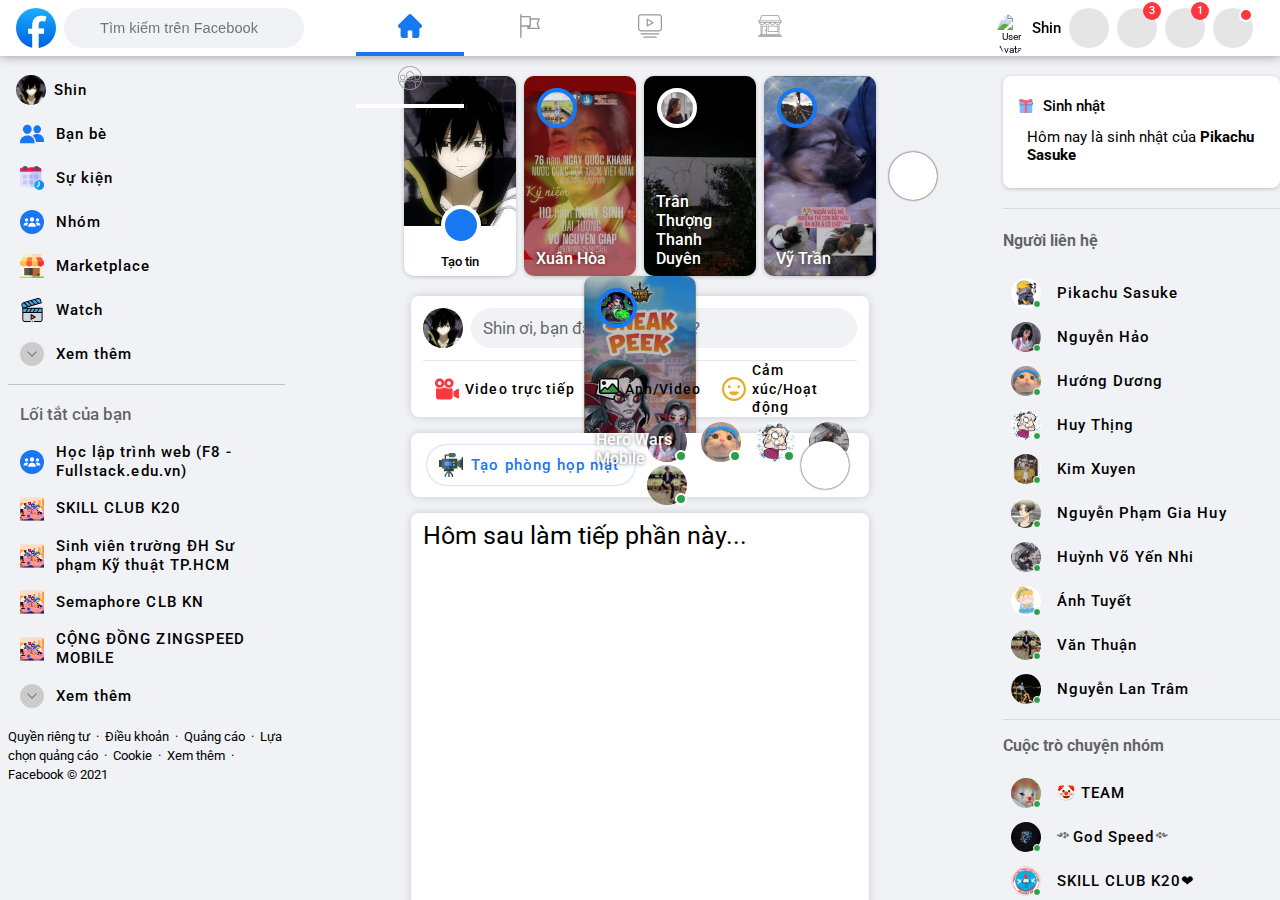
==== Clone-Facebook/index.html @ ec1d7834 "Upload Facebook Clone" ====
<!DOCTYPE html>
<html lang="en">

<head>
    <meta charset="UTF-8">
    <meta http-equiv="X-UA-Compatible" content="IE=edge">
    <meta name="viewport" content="width=device-width, initial-scale=1.0">
    <title>Facebook</title>
    <link rel="shortcut icon" type="image/jpg" href="./assets/img/avatar/fb.jpg">
    <link rel="stylesheet" href="./assets/css/base.css">
    <link rel="stylesheet" href="./assets/css/main.css">
    <link rel="stylesheet" href="./assets/css/content.css">
    <link rel="preconnect" href="https://fonts.googleapis.com">
    <link rel="preconnect" href="https://fonts.gstatic.com" crossorigin>
    <link href="https://fonts.googleapis.com/css2?family=Roboto:wght@100;300;400;500&display=swap" rel="stylesheet">
    <link href="https://fonts.googleapis.com/css2?family=Source+Sans+Pro:wght@600&display=swap" rel="stylesheet">
    <link rel="stylesheet" href="https://cdnjs.cloudflare.com/ajax/libs/font-awesome/5.15.2/css/all.min.css"
        integrity="sha512-HK5fgLBL+xu6dm/Ii3z4xhlSUyZgTT9tuc/hSrtw6uzJOvgRr2a9jyxxT1ely+B+xFAmJKVSTbpM/CuL7qxO8w=="
        crossorigin="anonymous" />
    <link href="https://kit-pro.fontawesome.com/releases/v5.15.3/css/pro.min.css" rel="stylesheet">
</head>

<body>
    <script type="text/javascript" src="./assets/script/header.js"></script>
    <div class="content">
        <div class="side-bar__left scroll-container">
            <div class="side-bar__menu">
                <a href="./profile.html" class="fields__item">
                    <svg height="30" width="30" style="border-radius: 50%; margin-right: 8px">
                        <image href="./assets/img/avatar/Zeref.jpg" height="30" width="30" />
                    </svg>
                    <div class="item__text fields__text">
                        <h5 class="item__name">Shin</h5>
                    </div>
                </a>
                <a class="fields__item">
                    <svg height="40" width="40">
                        <image href="./assets/img/svg/friends.svg" height="24" width="24" x="4" y="8" />
                    </svg>
                    <div class="item__text fields__text">
                        <h5 class="item__name">Bạn bè</h5>
                    </div>
                </a>
                <a class="fields__item">
                    <svg height="40" width="40">
                        <image href="./assets/img/svg/calendar.svg" height="24" width="24" x="4" y="8" />
                    </svg>
                    <div class="item__text fields__text">
                        <h5 class="item__name">Sự kiện</h5>
                    </div>
                </a>
                <a class="fields__item">
                    <svg height="40" width="40">
                        <image href="./assets/img/svg/group_menu.svg" height="24" width="24" x="4" y="8" />
                    </svg>
                    <div class="item__text fields__text">
                        <h5 class="item__name">Nhóm</h5>
                    </div>
                </a>
                <a class="fields__item">
                    <svg height="40" width="40">
                        <image href="./assets/img/svg/store.svg" height="24" width="24" x="4" y="8" />
                    </svg>
                    <div class="item__text fields__text">
                        <h5 class="item__name">Marketplace</h5>
                    </div>
                </a>
                <a class="fields__item">
                    <svg height="40" width="40">
                        <image href="./assets/img/svg/video.svg" height="24" width="24" x="4" y="8" />
                    </svg>
                    <div class="item__text fields__text">
                        <h5 class="item__name">Watch</h5>
                    </div>
                </a>
                <a class="fields__item sidebar__lazy-item">
                    <svg height="40" width="40">
                        <image href="./assets/img/svg/heart.svg" height="24" width="24" x="4" y="8" />
                    </svg>
                    <div class="item__text fields__text">
                        <h5 class="item__name">Chiến dịch gây quỹ</h5>
                    </div>
                </a>
                <a class="fields__item sidebar__lazy-item">
                    <svg height="40" width="40">
                        <image href="./assets/img/svg/game-console.svg" height="24" width="24" x="4" y="8" />
                    </svg>
                    <div class="item__text fields__text">
                        <h5 class="item__name">Chơi game</h5>
                    </div>
                </a>
                <a class="fields__item sidebar__lazy-item">
                    <svg height="40" width="40">
                        <image href="./assets/img/svg/bookmark.svg" height="24" width="24" x="4" y="8" />
                    </svg>
                    <div class="item__text fields__text">
                        <h5 class="item__name">Đã lưu</h5>
                    </div>
                </a>
                <a class="fields__item sidebar__lazy-item">
                    <svg height="40" width="40">
                        <image href="./assets/img/svg/credit.svg" height="24" width="24" x="4" y="8" />
                    </svg>
                    <div class="item__text fields__text">
                        <h5 class="item__name">Facebook Pay</h5>
                    </div>
                </a>
                <a class="fields__item sidebar__lazy-item">
                    <svg height="40" width="40">
                        <image href="./assets/img/svg/lated.svg" height="24" width="24" x="4" y="8" />
                    </svg>
                    <div class="item__text fields__text">
                        <h5 class="item__name">Gần đây nhất</h5>
                    </div>
                </a>
                <a class="fields__item sidebar__lazy-item">
                    <svg height="40" width="40">
                        <image href="./assets/img/svg/advertising.svg" height="24" width="24" x="4" y="8" />
                    </svg>
                    <div class="item__text fields__text">
                        <h5 class="item__name">Hoạt động quảng cáo gần đây</h5>
                    </div>
                </a>
                <a class="fields__item sidebar__lazy-item">
                    <svg height="40" width="40">
                        <image href="./assets/img/svg/clock.svg" height="24" width="24" x="4" y="8" />
                    </svg>
                    <div class="item__text fields__text">
                        <h5 class="item__name">Kỷ niệm</h5>
                    </div>
                </a>
                <a class="fields__item sidebar__lazy-item">
                    <svg height="40" width="40">
                        <image href="./assets/img/svg/messenger.svg" height="24" width="24" x="4" y="8" />
                    </svg>
                    <div class="item__text fields__text">
                        <h5 class="item__name">Messenger</h5>
                    </div>
                </a>
                <a class="fields__item sidebar__lazy-item">
                    <svg height="40" width="40">
                        <image href="./assets/img/svg/messenger_kid.svg" height="24" width="24" x="4" y="8" />
                    </svg>
                    <div class="item__text fields__text">
                        <h5 class="item__name">Messenger nhí</h5>
                    </div>
                </a>
                <a class="fields__item sidebar__lazy-item">
                    <svg height="40" width="40">
                        <image href="./assets/img/svg/chart.svg" height="24" width="24" x="4" y="8" />
                    </svg>
                    <div class="item__text fields__text">
                        <h5 class="item__name">Quảng cáo</h5>
                    </div>
                </a>
                <a class="fields__item sidebar__lazy-item">
                    <svg height="40" width="40">
                        <image href="./assets/img/svg/emotion_seed.svg" height="24" width="24" x="4" y="8" />
                    </svg>
                    <div class="item__text fields__text">
                        <h5 class="item__name">Sức khỏe cảm xúc</h5>
                    </div>
                </a>
                <a class="fields__item sidebar__lazy-item">
                    <svg height="40" width="40">
                        <image href="./assets/img/svg/cloudy.svg" height="24" width="24" x="4" y="8" />
                    </svg>
                    <div class="item__text fields__text">
                        <h5 class="item__name">Thời tiết</h5>
                    </div>
                </a>
                <a class="fields__item sidebar__lazy-item">
                    <svg height="40" width="40">
                        <image href="./assets/img/svg/flag_menu.svg" height="24" width="24" x="4" y="8" />
                    </svg>
                    <div class="item__text fields__text">
                        <h5 class="item__name">Trang</h5>
                    </div>
                </a>
                <a class="fields__item sidebar__lazy-item">
                    <svg height="40" width="40">
                        <image href="./assets/img/svg/handshake.svg" height="24" width="24" x="4" y="8" />
                    </svg>
                    <div class="item__text fields__text">
                        <h5 class="item__name">Ứng phó khẩn cấp</h5>
                    </div>
                </a>
                <a class="fields__item sidebar__lazy-item">
                    <svg height="40" width="40">
                        <image href="./assets/img/svg/gift.svg" height="24" width="24" x="4" y="8" />
                    </svg>
                    <div class="item__text fields__text">
                        <h5 class="item__name">Ưu đãi</h5>
                    </div>
                </a>
                <a class="fields__item sidebar__lazy-item">
                    <svg height="40" width="40">
                        <image href="./assets/img/svg/mobile-game.svg" height="24" width="24" x="4" y="8" />
                    </svg>
                    <div class="item__text fields__text">
                        <h5 class="item__name">Video chơi game</h5>
                    </div>
                </a>
                <a class="fields__item sidebar__lazy-item">
                    <svg height="40" width="40">
                        <image href="./assets/img/svg/live.svg" height="24" width="24" x="4" y="8" />
                    </svg>
                    <div class="item__text fields__text">
                        <h5 class="item__name">Video trực tiếp</h5>
                    </div>
                </a>
                <a class="fields__item sidebar__lazy-item">
                    <svg height="40" width="40">
                        <image href="./assets/img/svg/briefcase.svg" height="24" width="24" x="4" y="8" />
                    </svg>
                    <div class="item__text fields__text">
                        <h5 class="item__name">Việc làm</h5>
                    </div>
                </a>
                <a class="fields__item sidebar__lazy-item">
                    <svg height="40" width="40">
                        <image href="./assets/img/svg/star.svg" height="24" width="24" x="4" y="8" />
                    </svg>
                    <div class="item__text fields__text">
                        <h5 class="item__name">Yêu thích</h5>
                    </div>
                </a>
                <a class="fields__item sidebar__lazy-item collapse__sidebar">
                    <svg height="40" width="40">
                        <image href="./assets/img/svg/up-arrow.svg" height="24" width="24" x="4" y="8" />
                    </svg>
                    <div class="item__text fields__text">
                        <h5 class="item__name">Ẩn bớt</h5>
                    </div>
                </a>
                <a class="fields__item expand__sidebar">
                    <svg height="40" width="40">
                        <image href="./assets/img/svg/down-arrow.svg" height="24" width="24" x="4" y="8" />
                    </svg>
                    <div class="item__text fields__text">
                        <h5 class="item__name">Xem thêm</h5>
                    </div>
                </a>
            </div>
            <div class="side-bar__shortcut">
                <div class="shortcut__header">
                    <h3 class="shortcut__title">
                        Lối tắt của bạn
                    </h3>
                    <a href="#" class="shortcut__edit">Chỉnh sửa</a>
                </div>
                <a class="fields__item">
                    <svg height="40" width="40">
                        <image href="./assets/img/svg/group_menu.svg" height="24" width="24" x="4" y="8" />
                    </svg>
                    <div class="item__text fields__text">
                        <h5 class="item__name">Học lập trình web (F8 - Fullstack.edu.vn)</h5>
                    </div>
                </a>
                <a class="fields__item">
                    <svg height="40" width="40">
                        <image href="./assets/img/avatar/user6.jpg" height="24" width="24" x="4" y="8" />
                    </svg>
                    <div class="item__text fields__text">
                        <h5 class="item__name">SKILL CLUB K20</h5>
                    </div>
                </a>
                <a class="fields__item">
                    <svg height="40" width="40">
                        <image href="./assets/img/avatar/user6.jpg" height="24" width="24" x="4" y="8" />
                    </svg>
                    <div class="item__text fields__text">
                        <h5 class="item__name">Sinh viên trường ĐH Sư phạm Kỹ thuật TP.HCM</h5>
                    </div>
                </a>
                <a class="fields__item">
                    <svg height="40" width="40">
                        <image href="./assets/img/avatar/user6.jpg" height="24" width="24" x="4" y="8" />
                    </svg>
                    <div class="item__text fields__text">
                        <h5 class="item__name">Semaphore CLB KN</h5>
                    </div>
                </a>
                <a class="fields__item">
                    <svg height="40" width="40">
                        <image href="./assets/img/avatar/user6.jpg" height="24" width="24" x="4" y="8" />
                    </svg>
                    <div class="item__text fields__text">
                        <h5 class="item__name">CỘNG ĐỒNG ZINGSPEED MOBILE</h5>
                    </div>
                </a>
                <a class="fields__item shortcut__lazy-item">
                    <svg height="40" width="40">
                        <image href="./assets/img/svg/group_menu.svg" height="24" width="24" x="4" y="8" />
                    </svg>
                    <div class="item__text fields__text">
                        <h5 class="item__name">CNTT K19 CLC</h5>
                    </div>
                </a>
                <a class="fields__item shortcut__lazy-item">
                    <svg height="40" width="40">
                        <image href="./assets/img/svg/group_menu.svg" height="24" width="24" x="4" y="8" />
                    </svg>
                    <div class="item__text fields__text">
                        <h5 class="item__name">CNTT K19 CLA</h5>
                    </div>
                </a>
                <a class="fields__item shortcut__lazy-item">
                    <svg height="40" width="40">
                        <image href="./assets/img/avatar/user6.jpg" height="24" width="24" x="4" y="8" />
                    </svg>
                    <div class="item__text fields__text">
                        <h5 class="item__name">J2TEAM Community</h5>
                    </div>
                </a>
                <a class="fields__item shortcut__lazy-item collapse__shortcut">
                    <svg height="40" width="40">
                        <image href="./assets/img/svg/up-arrow.svg" height="24" width="24" x="4" y="8" />
                    </svg>
                    <div class="item__text fields__text">
                        <h5 class="item__name">Ẩn bớt</h5>
                    </div>
                </a>
                <a class="fields__item expand__shortcut">
                    <svg height="40" width="40">
                        <image href="./assets/img/svg/down-arrow.svg" height="24" width="24" x="4" y="8" />
                    </svg>
                    <div class="item__text fields__text">
                        <h5 class="item__name">Xem thêm</h5>
                    </div>
                </a>
            </div>
            <div class="side-bar__footer">
                <a href="" class="sidebar__footer__link">Quyền riêng tư</a>
                ‌ · ‌
                <a href="" class="sidebar__footer__link">Điều khoản</a>
                ‌ · ‌
                <a href="" class="sidebar__footer__link">Quảng cáo</a>
                ‌ · ‌
                <a href="" class="sidebar__footer__link">
                    Lựa chọn quảng cáo
                </a>
                ‌ · ‌
                <a href="" class="sidebar__footer__link">Cookie</a>
                ‌ · ‌
                <a href="" class="sidebar__footer__link link__sidebar__lazy-item comple__options">
                    Xem thêm
                    <div class="option__complement last__link">
                        <ul class="complement__expand" style="border: none;">
                            <li class="complement__expand__item">
                                <span class="complement__expand__option">Giới thiệu</span>
                            </li>
                            <li class="complement__expand__item">
                                <span class="complement__expand__option">Nghề nghiệp</span>
                            </li>
                            <li class="complement__expand__item">
                                <span class="complement__expand__option">Nhà phát triển</span>
                            </li>
                            <li class="complement__expand__item">
                                <span class="complement__expand__option">Trợ giúp</span>
                            </li>
                        </ul>
                    </div>
                </a>
                ‌ · ‌
                <span class="sidebar__footer__text">Facebook © 2021</span>
            </div>
        </div>

        <div class="content__container">
            <div class="story">
                <div class="story__items story__own">
                    <img src="./assets/img/avatar/Zeref.jpg" alt="Shin" class="own__avatar">
                    <div class="story__footer">
                        <div class="story__btn">
                            <i class="fal fa-plus"></i>
                        </div>
                        <p class="story__text">Tạo tin</p>
                    </div>
                </div>
                <div class="status__expand">
                    <i class="far fa-long-arrow-right"></i>
                </div>
            </div>
            <div class="content__main">
                <div class="content__main__items status__create">
                    <div class="status__own">
                        <div class="status-own__avatar"></div>
                        <div class="own__thinking">Shin ơi, bạn đang nghĩ gì thế?</div>
                    </div>
                    <div class="status__options">
                        <a class="fields__item">
                            <svg height="40" width="34">
                                <image href="./assets/img/svg/video-camera.svg" height="24" width="24" x="4" y="8"></image>
                            </svg>
                            <div class="item__text fields__text">
                                <h5 class="item__name">Video trực tiếp</h5>
                            </div>
                        </a>
                        <a class="fields__item">
                            <svg height="40" width="34">
                                <image href="./assets/img/svg/image.svg" height="24" width="24" x="4" y="8"></image>
                            </svg>
                            <div class="item__text fields__text">
                                <h5 class="item__name">Ảnh/Video</h5>
                            </div>
                        </a>
                        <a class="fields__item" style="flex: 1;">
                            <svg height="40" width="34">
                                <image href="./assets/img/svg/smile.svg" height="24" width="24" x="4" y="8"></image>
                            </svg>
                            <div class="item__text fields__text">
                                <h5 class="item__name">Cảm xúc/Hoạt động</h5>
                            </div>
                        </a>
                    </div>
                </div>
                <div class="content__main__items meeting-room">
                    <div class="meeting-room__create">
                        <a class="fields__item">
                            <svg height="40" width="28">
                                <image href="./assets/img/svg/meeting.svg" height="24" width="24" x="4" y="8"></image>
                            </svg>
                            <div class="item__text fields__text">
                                <h5 class="item__name">Tạo phòng họp mặt</h5>
                            </div>
                        </a>
                    </div>
                    <div class="meeting-room__member">
                        <div class="room-member__avatar"></div>
                        <div class="room-member__avatar"></div>
                        <div class="room-member__avatar"></div>
                        <div class="room-member__avatar"></div>
                        <div class="room-member__avatar"></div>
                    </div>
                    <div class="status__expand">
                        <i class="far fa-angle-right"></i>
                    </div>
                </div>
                <div class="content__main__items status__post">
                    Hôm sau làm tiếp phần này...
                </div>
            </div>
        </div>

        <div class="side-bar__right scroll-container">
            <div class="side-bar__birthday">
                <div class="birthday__item">
                    <div class="birthday__header">
                        <svg height="14" width="24">
                            <image href="./assets/img/svg/giftbox.svg" height="14" width="14" />
                        </svg>
                        <div class="birthday__header-text">
                            <h5 class="birthday__text">Sinh nhật</h5>
                        </div>
                        <div class="birthday__clear">
                            <i class="birthday__clear__icon fal fa-times"></i>
                        </div>
                    </div>
                    <a href="#" class="birthday__friend">
                        Hôm nay là sinh nhật của <strong>Pikachu Sasuke</strong>
                    </a>
                </div>
            </div>
            <div class="side-bar__friend-list">
                <div class="friend-list__header">
                    <h3 class="friend-list__title">Người liên hệ</h3>
                    <div class="friend-list__icon">
                        <div class="messenger__option__icon friend__option">
                            <i class="fas fa-video-plus" style="color: #000;"></i>
                        </div>
                    </div>
                    <div class="friend-list__icon">
                        <div class="messenger__option__icon friend__option">
                            <i class="fal fa-search" style="color: #000;"></i>
                        </div>
                    </div>
                    <div class="friend-list__icon friend__messenger__option messenger__option">
                        <div class="messenger__option__icon friend__option">
                            <i class="fas fa-ellipsis-h" style="color: #000;"></i>
                        </div>
                        <div class="setting friend__messenger__setting messenger__setting">
                            <div class="setting__header">
                                <h5 class="setting__title">Cài đặt chat</h5>
                                <p class="setting__description">Tùy chỉnh trải nghiệm trên Messenger.</p>
                            </div>
                            <ul class="setting__status">
                                <li class="status__item status__mess friend__status__phone">
                                    <i class="fal fa-phone-alt"></i>
                                    <span class="status__option">Âm thanh cuộc gọi đến</span>
                                    <div class="setting__toggle">
                                        <div class="toggle__btn"></div>
                                    </div>
                                </li>
                                <li class="status__item status__mess">
                                    <i class="fal fa-volume-off"></i>
                                    <span class="status__option">Âm thanh tin nhắn</span>
                                    <div class="setting__toggle setting__toggle--active">
                                        <div class="toggle__btn"></div>
                                    </div>
                                </li>
                                <li class="status__item status__mess">
                                    <i class="fal fa-comment"></i>
                                    <span class="status__option" style="line-height: 1.8rem;">
                                        Tin nhắn mới bật lên
                                        <br>
                                        <span>Tự động mở tin nhắn mới.</span>
                                    </span>
                                    <div class="setting__toggle setting__toggle--active">
                                        <div class="toggle__btn"></div>
                                    </div>
                                </li>
                            </ul>
                            <ul class="setting__policy">
                                <li class="policy__item">
                                    <i class="fal fa-adjust"></i>
                                    <span class="policy__option">Trạng thái hoạt động</span>
                                </li>
                                <li class="policy__item">
                                    <i class="fal fa-comments-alt"></i>
                                    <span class="policy__option">Tin nhắn đang chờ</span>
                                </li>
                                <li class="policy__item">
                                    <i class="fal fa-comment-alt-dots"></i>
                                    <span class="policy__option">Cài đặt gửi tin nhắn</span>
                                </li>
                                <li class="policy__item">
                                    <i class="fal fa-minus-hexagon"></i>
                                    <span class="policy__option">Cài đặt chặn</span>
                                </li>
                            </ul>
                        </div>
                    </div>
                </div>
                <div class="friend-list__friends friend__list">
                    <a href="#" class="fields__item friends__item">
                        <svg height="30" width="30" style="border-radius: 50%; margin-right: 8px">
                            <image href="./assets/img/avatar/pikachu.jpg" height="30" width="30" />
                        </svg>
                        <div class="friends__status"></div>
                        <div class="item__text fields__text">
                            <h5 class="item__name">Pikachu Sasuke</h5>
                        </div>
                    </a>
                    <a href="#" class="fields__item friends__item">
                        <svg height="30" width="30" style="border-radius: 50%; margin-right: 8px">
                            <image href="./assets/img/avatar/f1.jpg" height="30" width="30" />
                        </svg>
                        <div class="friends__status"></div>
                        <div class="item__text fields__text">
                            <h5 class="item__name">Nguyễn Hảo</h5>
                        </div>
                    </a>
                    <a href="#" class="fields__item friends__item">
                        <svg height="30" width="30" style="border-radius: 50%; margin-right: 8px">
                            <image href="./assets/img/avatar/f2.jpg" height="30" width="30" />
                        </svg>
                        <div class="friends__status"></div>
                        <div class="item__text fields__text">
                            <h5 class="item__name">Hướng Dương</h5>
                        </div>
                    </a>
                    <a href="#" class="fields__item friends__item">
                        <svg height="30" width="30" style="border-radius: 50%; margin-right: 8px">
                            <image href="./assets/img/avatar/f3.jpg" height="30" width="30" />
                        </svg>
                        <div class="friends__status"></div>
                        <div class="item__text fields__text">
                            <h5 class="item__name">Huy Thịng</h5>
                        </div>
                    </a>
                    <a href="#" class="fields__item friends__item">
                        <svg height="30" width="30" style="border-radius: 50%; margin-right: 8px">
                            <image href="./assets/img/avatar/f4.jpg" height="30" width="30" />
                        </svg>
                        <div class="friends__status"></div>
                        <div class="item__text fields__text">
                            <h5 class="item__name">Kim Xuyen</h5>
                        </div>
                    </a>
                    <a href="#" class="fields__item friends__item">
                        <svg height="30" width="30" style="border-radius: 50%; margin-right: 8px">
                            <image href="./assets/img/avatar/f5.jpg" height="30" width="30" />
                        </svg>
                        <div class="friends__status"></div>
                        <div class="item__text fields__text">
                            <h5 class="item__name">Nguyễn Phạm Gia Huy</h5>
                        </div>
                    </a>
                    <a href="#" class="fields__item friends__item">
                        <svg height="30" width="30" style="border-radius: 50%; margin-right: 8px">
                            <image href="./assets/img/avatar/f6.jpg" height="30" width="30" />
                        </svg>
                        <div class="friends__status"></div>
                        <div class="item__text fields__text">
                            <h5 class="item__name">Huỳnh Võ Yến Nhi</h5>
                        </div>
                    </a>
                    <a href="#" class="fields__item friends__item">
                        <svg height="30" width="30" style="border-radius: 50%; margin-right: 8px">
                            <image href="./assets/img/avatar/f7.jpg" height="30" width="30" />
                        </svg>
                        <div class="friends__status"></div>
                        <div class="item__text fields__text">
                            <h5 class="item__name">Ánh Tuyết</h5>
                        </div>
                    </a>
                    <a href="#" class="fields__item friends__item">
                        <svg height="30" width="30" style="border-radius: 50%; margin-right: 8px">
                            <image href="./assets/img/avatar/f8.jpg" height="30" width="30" />
                        </svg>
                        <div class="friends__status"></div>
                        <div class="item__text fields__text">
                            <h5 class="item__name">Văn Thuận</h5>
                        </div>
                    </a>
                    <a href="#" class="fields__item friends__item">
                        <svg height="30" width="30" style="border-radius: 50%; margin-right: 8px">
                            <image href="./assets/img/avatar/f9.jpg" height="30" width="30" />
                        </svg>
                        <div class="friends__status"></div>
                        <div class="item__text fields__text">
                            <h5 class="item__name">Nguyễn Lan Trâm</h5>
                        </div>
                    </a>
                </div>
                <div class="friend-list__header">
                    <h3 class="friend-list__title">Cuộc trò chuyện nhóm</h3>
                </div>
                <div class="friend-list__friends friend__group">
                    <a href="#" class="fields__item friends__item">
                        <svg height="30" width="30" style="border-radius: 50%; margin-right: 8px">
                            <image href="./assets/img/avatar/sTeam.jpg" height="30" width="30" />
                        </svg>
                        <div class="friends__status"></div>
                        <div class="item__text fields__text">
                            <h5 class="item__name">🤡 TEAM</h5>
                        </div>
                    </a>
                    <a href="#" class="fields__item friends__item">
                        <svg height="30" width="30" style="border-radius: 50%; margin-right: 8px">
                            <image href="./assets/img/avatar/godspeed.png" height="30" width="30" />
                        </svg>
                        <div class="friends__status"></div>
                        <div class="item__text fields__text">
                            <h5 class="item__name">༺God Speed༻</h5>
                        </div>
                    </a>
                    <a href="#" class="fields__item friends__item">
                        <svg height="30" width="30" style="border-radius: 50%; margin-right: 8px">
                            <image href="./assets/img/avatar/clb-kn.png" height="30" width="30" />
                        </svg>
                        <div class="friends__status"></div>
                        <div class="item__text fields__text">
                            <h5 class="item__name">SKILL CLUB K20❤</h5>
                        </div>
                    </a>
                </div>
            </div>
        </div>
    </div>

    <div class="expand__options expand__security">
        <div class="expand__options__container">
            <div class="expand__options__header">
                <div class="expand__back" style="position: unset;">
                    <i class="back__icon far fa-long-arrow-left" style="opacity: 1;position: relative;top: 10px;"></i>
                </div>
                <h3 class="expand__header">Cài đặt & quyền riêng tư</h3>
            </div>
            <div class="expand__options__body">
                <div class="expand__fields">
                    <a class="expand__item">
                        <div class="fields__item__icon">
                            <i class="fas fa-cog"></i>
                        </div>
                        <div class="item__text fields__text">
                            <h5 class="expand__item__name">Cài đặt</h5>
                        </div>
                    </a>
                    <a class="expand__item">
                        <div class="fields__item__icon">
                            <i class="fas fa-user-lock"></i>
                        </div>
                        <div class="item__text fields__text">
                            <h5 class="expand__item__name">Kiểm tra quyền riêng tư</h5>
                        </div>
                    </a>
                    <a class="expand__item">
                        <div class="fields__item__icon">
                            <i class="fas fa-lock-alt"></i>
                        </div>
                        <div class="item__text fields__text">
                            <h5 class="expand__item__name">Lối tắt quyền riêng tư</h5>
                        </div>
                    </a>
                    <a class="expand__item">
                        <div class="fields__item__icon">
                            <i class="fas fa-ballot"></i>
                        </div>
                        <div class="item__text fields__text">
                            <h5 class="expand__item__name">Nhật ký hoạt động</h5>
                        </div>
                    </a>
                    <a class="expand__item">
                        <div class="fields__item__icon">
                            <i class="far fa-tablet-android-alt"></i>
                        </div>
                        <div class="item__text fields__text">
                            <h5 class="expand__item__name">Tùy chọn Bảng tin</h5>
                        </div>
                    </a>
                    <a class="expand__item">
                        <div class="fields__item__icon">
                            <i class="far fa-globe"></i>
                        </div>
                        <div class="item__text fields__text">
                            <h5 class="expand__item__name">Ngôn ngữ</h5>
                        </div>
                    </a>
                </div>
            </div>
        </div>
    </div>
    <div class="expand__options expand__help">
        <div class="expand__options__container">
            <div class="expand__options__header">
                <div class="expand__back" style="position: unset;">
                    <i class="back__icon far fa-long-arrow-left" style="opacity: 1;position: relative;top: 10px;"></i>
                </div>
                <h3 class="expand__header">Trợ giúp & hỗ trợ</h3>
            </div>
            <div class="expand__options__body">
                <div class="expand__fields">
                    <a class="expand__item">
                        <div class="fields__item__icon">
                            <i class="fas fa-question-circle"></i>
                        </div>
                        <div class="item__text fields__text">
                            <h5 class="expand__item__name">Trung tâm trợ giúp</h5>
                        </div>
                    </a>
                    <a class="expand__item">
                        <div class="fields__item__icon">
                            <i class="fas fa-envelope"></i>
                        </div>
                        <div class="item__text fields__text">
                            <h5 class="expand__item__name">Hộp thư hỗ trợ</h5>
                        </div>
                    </a>
                    <a class="expand__item">
                        <div class="fields__item__icon">
                            <i class="fas fa-exclamation-square"></i>
                        </div>
                        <div class="item__text fields__text">
                            <h5 class="expand__item__name">Báo cáo sự cố</h5>
                        </div>
                    </a>
                </div>
            </div>
        </div>
    </div>
    <div class="expand__options expand__access">
        <div class="expand__options__container">
            <div class="expand__options__header">
                <div class="expand__back" style="position: unset;">
                    <i class="back__icon far fa-long-arrow-left" style="opacity: 1;position: relative;top: 10px;"></i>
                </div>
                <h3 class="expand__header">Màn hình & trợ năng</h3>
            </div>
            <div class="expand__options__body">
                <div class="expand__fields">
                    <div class="fields__item__icon">
                        <i class="fas fa-moon"></i>
                    </div>
                    <div class="expand__item__access">
                        <div class="item__text fields__text__access">
                            <h5 class="expand__item__name">Chế độ tối</h5>
                            <span class="fields__description">Điều chỉnh giao diện của Facebook để giảm độ chói và cho
                                đôi mắt được nghỉ ngơi</span>
                        </div>
                        <div class="expand__item__selector">
                            <span class="selector__details">Tắt</span>
                            <label class="expand__input--radio">
                                <input type="radio" name="expand__item__darkmode" checked>
                                <span class="radio__label"></span>
                            </label>
                        </div>
                        <div class="expand__item__selector">
                            <span class="selector__details">Bật</span>
                            <label class="expand__input--radio">
                                <input class="darkmode--active" type="radio" name="expand__item__darkmode">
                                <span class="radio__label"></span>
                            </label>
                        </div>
                    </div>
                </div>
                <div class="expand__fields">
                    <div class="fields__item__icon">
                        <i class="far fa-compress-arrows-alt"></i>
                    </div>
                    <div class="expand__item__access">
                        <div class="item__text fields__text__access">
                            <h5 class="expand__item__name">Chế độ thu gọn</h5>
                            <span class="fields__description">Làm giảm kích thước phông chữ để có thêm nội dung vừa với
                                màn hình.</span>
                        </div>
                        <div class="expand__item__selector">
                            <span class="selector__details">Tắt</span>
                            <label class="expand__input--radio">
                                <input type="radio" name="expand__item__collapse" checked>
                                <span class="radio__label"></span>
                            </label>
                        </div>
                        <div class="expand__item__selector">
                            <span class="selector__details">Bật</span>
                            <label class="expand__input--radio">
                                <input type="radio" name="expand__item__collapse">
                                <span class="radio__label"></span>
                            </label>
                        </div>
                    </div>
                </div>
                <div class="expand__fields expand__open__keyboard" style="padding: 8px 0;">
                    <a class="expand__item">
                        <div class="fields__item__icon">
                            <i class="fas fa-keyboard"></i>
                        </div>
                        <div class="item__text fields__text">
                            <h5 class="expand__item__name">Bàn phím</h5>
                        </div>
                    </a>
                </div>
            </div>
        </div>
    </div>
    <div class="expand__options expand__keyboard">
        <div class="expand__options__container">
            <div class="expand__options__header">
                <div class="keyboard__back" style="position: unset;">
                    <i class="back__icon far fa-long-arrow-left" style="opacity: 1;position: relative;top: 10px;"></i>
                </div>
                <h3 class="expand__header">Bàn phím</h3>
            </div>
            <div class="expand__options__body">
                <div class="expand__fields" style="padding: 8px 0">
                    <a class="expand__item">
                        <div class="fields__item__icon">
                            <i class="fas fa-keyboard"></i>
                        </div>
                        <div class="item__text fields__text">
                            <h5 class="expand__item__name">Xem tất cả phím tắt</h5>
                        </div>
                    </a>
                </div>
                <div class="expand__fields">
                    <div class="fields__item__icon" style="transform: rotate(180deg);">
                        <i class="fad fa-star-shooting"></i>
                    </div>
                    <div class="expand__item__access">
                        <div class="item__text fields__text__access">
                            <h5 class="expand__item__name">Dùng phím tắt có một ký tự</h5>
                            <span class="fields__description">Dùng lối tắt có một ký tự để thực hiện hành động phổ
                                biến.</span>
                        </div>
                        <div class="expand__item__selector">
                            <span class="selector__details">Tắt</span>
                            <label class="expand__input--radio">
                                <input type="radio" name="expand__item__shortcut" checked>
                                <span class="radio__label"></span>
                            </label>
                        </div>
                        <div class="expand__item__selector">
                            <span class="selector__details">Bật</span>
                            <label class="expand__input--radio">
                                <input type="radio" name="expand__item__shortcut">
                                <span class="radio__label"></span>
                            </label>
                        </div>
                    </div>
                </div>
            </div>
        </div>
    </div>

    <script type="text/javascript" src="./assets/script/modal.js"></script>
    <script type="text/javascript" src="./assets/script/main.js"></script>
</body>

</html>
---- Clone-Facebook/assets/css/base.css ----
:root {
    --text-color: #000;
    --primary-color: #1877F2;
    --modal-overlay: rgba(255, 255, 255, 0.7);
    --modal--contain-bg: #fff;
    --box-shadow: 0 0 24px rgba(0, 0, 0, 0.2);
    --active-friends: #2ba046;
}
* {
    margin: 0;
    padding: 0;
    box-sizing: border-box;
}
.scroll-container {
    scroll-behavior: smooth;
}
.scroll-container::-webkit-scrollbar {
    width: 14px;
    visibility: hidden;
}
.scroll-container::-webkit-scrollbar-track {
    padding: 2px;
    visibility: hidden;
    box-shadow: inset 0 0 rgba(0, 0, 0, 0.2);
}
.scroll-container::-webkit-scrollbar-track:hover {
    background-color: rgba(0, 0, 0, 0.1);
}
.scroll-container::-webkit-scrollbar-thumb {
    border: 3px solid transparent;
    visibility: hidden;
    border-radius: 11px;
    background-color: rgba(0, 0, 0, 0.2);
    background-clip: content-box;
}
.scroll-container:hover::-webkit-scrollbar {
    visibility: visible;
}
.scroll-container:hover::-webkit-scrollbar-track {
    visibility: visible;
}
.scroll-container:hover::-webkit-scrollbar-thumb {
    visibility: visible;
}

a {
    text-decoration: none;
    color: var(--text-color);
}

.unread__number {
    position: absolute;
    right: -4px;
    top: -6px;
    width: 18px;
    height: 18px;
    border-radius: 50%;
    background-color: #FA383E;
    color: #fff;
    line-height: 1.8rem;
    font-size: 1.06rem;
    font-weight: 500;
    text-align: center;
}

.modal, .modal__overlay {
    display: none;
    position: fixed;
    z-index: 3;
    top: 0;
    right: 0;
    left: 0;
    bottom: 0;
}
.modal--active {
    display: flex;
}
.modal__overlay {
    display: flex;
    background-color: var(--modal-overlay);
    filter: brightness(0.96);
}
.modal__container {
    display: flex;
    flex-direction: column;
    position: relative;
    z-index: 6;
    margin: auto;
    width: 550px;
    height: 360px;
    max-width: calc(100% - 32px);
    background-color: var(--modal--contain-bg);
    border-radius: 8px;
    box-shadow: var(--box-shadow);
}
.modal__close-btn {
    text-align: center;
    position: absolute;
    top: 12px;
    right: 16px;
    font-size: 24px;
    padding-top: 4px;
    background-color: rgba(0, 0, 0, 0.1);
    width: 36px;
    height: 36px;
    border-radius: 50%;
}
.modal__close-btn:hover {
    cursor: pointer;
    background-color: rgba(0, 0, 0, 0.16);
}
.modal__header {
    text-align: center;
    width: 100%;
    height: calc(100%/6);
    padding: 16px;
    font-size: 2.2rem;
    letter-spacing: 1px;
    line-height: 2.8rem;
    border-bottom: 1px solid rgba(0, 0, 0, 0.2);
}
.modal__body {
    padding: 16px;
    height: calc(100%*2/3);
}
.modal__description {
    font-size: 1.2rem;
    opacity: 0.8;
    text-align: left;
    line-height: 1.5;
    padding: 0 0 16px;
}
.modal__option {
    padding: 8px;
    font-size: 1.6rem;
    font-weight: 500;
}
.modal__option__item,
.expand__item__selector {
    position: relative;
    display: flex;
    align-items: center;
    justify-content: space-between;
    height: 50px;
    padding: 8px;
    border-radius: 8px;
    /* background-color: red; */
}
.modal__option__item:hover,
.expand__item__selector:hover {
    background-color: rgba(0, 0, 0, 0.06);
    cursor: pointer;
}
.modal__option__icon {
    width: 34px;
    height: 34px;
    font-size: 1.8rem;
    text-align: center;
    padding-top: 6px;
    border-radius: 50%;
    background-color: rgba(0, 0, 0, 0.15);
}
.item__details {
    position: absolute;
    left: 52px;
}
.modal__input--radio,
.expand__input--radio {
    width: 20px;
    height: 20px;
    position: relative;
    cursor: pointer;
}
.modal__input--radio input[type="radio"],
.expand__input--radio input[type="radio"] {
    display: none;
}
.radio__label {
    width: 100%;
    height: 100%;
    display: block;
    position: absolute;
    top: 0;
    left: 0;
    border: 1px solid rgba(0, 0, 0, 0.6);
    border-radius: 50%;
}
.radio__label::after {
    content: "";
    display: block;
    width: 10px;
    height: 10px;
    position: absolute;
    top: 50%;
    left: 50%;
    background-color: var(--primary-color);
    border-radius: 50%;
    transform: translate(-50%, -50%) scale(0);
}
.modal__input--radio input[type="radio"]:checked ~ .radio__label,
.expand__input--radio input[type="radio"]:checked ~ .radio__label {
    border: 2px solid var(--primary-color);
}
.modal__input--radio input[type="radio"]:checked ~ .radio__label::after,
.expand__input--radio input[type="radio"]:checked ~ .radio__label::after {
    transform: translate(-50%, -50%) scale(1);
}
.modal__footer {
    display: flex;
    align-items: center;
    justify-content: flex-end;
    padding: 0 20px;
}
.footer__close-modal {
    min-width: 46px;
    min-height: 36px;
    border-radius: 8px;
    border: none;
    padding: 0 8px;
    font-weight: 700;
    color: rgba(0, 0, 0, 0.4);
    background-color: rgba(0, 0, 0, 0.1);
    cursor: not-allowed;
    outline: none;
}
.footer__close-modal--active {
    color: #fff;
    cursor: pointer;
    background-color: var(--primary-color);
}
.modal__close-btn:active,
.footer__close-modal--active:active {
    transform: scale(0.95);
    filter: brightness(0.95);
}
.expand__options {
    position: fixed;
    z-index: 10;
    right: 1vw;
    top: 8vh;
    width: 360px;
    min-width: 360px;
    min-height: 15vh;
    max-height: 86vh;
    border-radius: 8px;
    padding: 16px 8px;
    background-color: var(--header-color);
    box-shadow: 0 0 24px rgba(0, 0, 0, 0.36);
    display: none;
    transform-origin: top right;
    animation: fadeOut ease 0.2s;
}
.expand__options--active {
    display: block;
}
.expand__back,
.keyboard__back {
    width: 36px;
    height: 36px;
    text-align: center;
    position: absolute;
    top: 4px;
    left: 16px;
    border-radius: 50%;
}
.expand__back:hover,
.keyboard__back:hover {
    cursor: pointer;
    background-color: var(--bg-color);
}
.expand__options__header {
    display: flex;
    flex-wrap: nowrap;
    justify-content: space-between;
    align-items: center;
    padding: 0 8px;
}
.expand__header {
    font-size: 2.1rem;
    letter-spacing: 0.1rem;
    flex: 1;
    margin-left: 8px;
}
.expand__fields {
    display: flex;
    flex-wrap: wrap;
    padding: 8px 8px 0;
    width: 100%;
}
.expand__item {
    position: relative;
    display: flex;
    align-items: center;
    padding: 0 8px;
    width: 100%;
    border-radius: 8px;
}
.expand__item:hover {
    cursor: pointer;
    background-color: var(--bg-color);
}
.expand__item__name {
    font-size: 1.6rem;
    font-weight: 500;
    line-height: 3.4rem;
}
.expand__item__access {
    position: relative;
    top: -8px;
    left: 0px;
    flex: 1;
}
.expand__item__selector {
    height: 42px;
}
.fields__text__access {
    padding: 0;
    width: 250px;
    line-height: 1.8rem;
}
.fields__text__access .fields__description {
    font-size: 1.4rem;
}
.selector__details {
    font-size: 1.4rem;
    font-weight: 500;
}
---- Clone-Facebook/assets/css/main.css ----
:root {
    --bg-color: #f0f2f5;
    --header-color: #fff;
    --text-color: #000;
    --primary-color: #1877F2;
    --option-color: rgba(0, 0, 0, 0.1);
    --border-color: rgba(0, 0, 0, 0.1);
    --arrow-size: 8px;
    --arrow-top: -8px;
}
html {
    font-family: 'Roboto', sans-serif;
    font-size: 65.5%;
    background-color: var(--bg-color);

}
.header__navigation svg image:last-child {
    display: none;
}
.nav__item--active:hover,
.nav__item--active:hover > .item {
    background-color: var(--header-color) !important;
}
.nav__item--active .item image:first-child {
    display: none;
}
.nav__item--active .item image:last-child {
    display: block;
}

.header {
    position: fixed;
    top: 0;
    left: 0;
    right: 0;
    height: 56px;
    background-color: var(--header-color);
    padding: 0 16px;
    display: flex;
    flex-wrap: nowrap;
    justify-content: space-between;
    align-items: center;
    box-shadow: 0 0 10px rgba(0, 0, 0, 0.4);
    z-index: 2;
}
.header__home {
    width: 22%;
    display: flex;
}
.header__logo {
    width: 40px;
    height: 40px;
}
.go-back-home {
    display: block;
    height: 40px;
    line-height: 5.5rem;
}
.header__search {
    position: absolute;
    left: 64px;
    width: 240px;
    height: 40px;
    border-radius: 20px;
    text-align: center;
}
.search__icon {
    position: absolute;
    top: 11px;
    left: 10px;
    font-size: 1.8rem;
    opacity: 0.4;
    cursor: text;
    z-index: 3;
    transition: all linear 0.2s;
}
.search__input {
    position: absolute;
    top: 0px;
    left: 0px;
    border: none;
    outline: none;
    font-size: 1.4rem;
    padding: 12px 36px;
    width: 100%;
    background: var(--bg-color);
    border-radius: 20px;
    z-index: 2;
    transition: all linear 0.2s;
}
#search__input:focus {
    width: calc(100% + 10px);
    left: -10px;
    padding: 12px 16px;
}
.search__input:focus ~ .search__label .search__icon {
    transition: all linear 0.2s;
    left: -18px;
    opacity: 0;
    visibility: hidden;
}
.search__input:focus ~ .search__box{
    display: flex;
}
.search__box {
    position: absolute;
    top: 0;
    padding-bottom: 8px;
    right: -16px;
    width: 320px;
    min-height: 100px;
    border-radius: 8px;
    background-color: var(--header-color);
    box-shadow: 5px 10px 8px rgba(0, 0, 0, 0.15);
    display: none;
    flex-direction: column;
    flex-wrap: wrap;
    justify-content: flex-start;
    z-index: 1;
    animation: topCome 0.1s linear;
}
.search__box__back {
    width: 36px;
    height: 36px;
    text-align: center;
    position: absolute;
    top: 4px;
    left: 16px;
    border-radius: 50%;
}
.search__box__back:hover {
    cursor: pointer;
    background-color: var(--bg-color);
}
.back__icon {    
    font-size: 1.8rem;
    opacity: 0.4;
    position: relative;
    top: 8px;
}
.search__box__header {
    display: flex;
    justify-content: space-between;
    align-items: center;
    padding: 56px 16px 2px;
}
.search__box__title {
    font-size: 1.7rem;
    font-weight: 500;
    color: var(--text-color);
}
.search__box__edit {
    text-decoration: none;
    padding: 8px;
    font-size: 1.4rem;
    border-radius: 4px;
    color: var(--primary-color);
}
.search__box__edit:hover,
.notify__view-all:hover {
    background-color: var(--bg-color);
}
.search__box__history {
    list-style: none;
    padding: 0 8px;
}
.search__box__target {
    position: relative;
    display: flex;
    justify-content: space-between;
    border-radius: 10px;
    height: 50px;
    align-items: center;
    font-size: 1.5rem;
    text-align: left;
}
.search__box__target:hover {
    background-color: var(--bg-color);
}
.target__wall {
    display: flex;
    width: 100%;
    padding: 5px 8px;
    align-items: center;
}
.target__avatar {
    width: 36px;
    border-radius: 50%;
}
.target__name {
    width: 220px;
    max-height: 40px;
    line-height: 2rem;
    padding-left: 12px;
    overflow: hidden;
    display: block;
    display: -webkit-box;
    -webkit-box-orient: vertical;
    -webkit-line-clamp: 2;
}
.history__clear {
    position: absolute;
    right: 8px;
    opacity: 0.4;
    width: 28px;
    height: 28px;
    text-align: center;
    padding-top: 5px;
    border-radius: 50%;
}
.history__clear:hover {
    background-color: var(--bg-color);
    filter: brightness(0.75);
    cursor: pointer;
}

.header__navigation {
    position: absolute;
    padding: 4px 44px 0;
    left: 22%;
    width: 56%;
    height: 56px;
}
.nav__box {
    list-style: none;
    height: 100%;
    width: 100%;
    padding: 0 20px;
}
.nav__item, .item {
    display: inline-block;
    width: 108px;
    height:  100%;
    border-radius: 10px;
}
.nav__item {
    margin-left: 10px;
    text-align: center;
    border-radius: 0;
    border-bottom: 4px solid var(--header-color);
}
.nav__item--active {
    border-bottom: 4px solid var(--primary-color);
}
.nav__item .item:hover {
    background-color: var(--bg-color);
}
.nav__item--active .item--active:hover {
    background-color: var(--header-color);
}
.item {
    line-height: 4.8rem;
    padding-top: 6px;
}
.header__complementary {
    position: relative;
    margin: 10px 0;
    padding: 0 4px;
    display: flex;
    align-items: center;
    justify-content: space-between;
    width: 22%;
    height: 40px;
}
.header__user {
    position: relative;
    min-width: 80px;
    height: calc(100% - 4px);
    border-radius: 18px;
    text-align: center;
}
.user__wall {
    display: block;
    width: 100%;
    height: 100%;
}
.header__user:hover {
    background-color: var(--bg-color);
}
.user__avatar {
    position: absolute;
    top: 4px;
    left: 4px;
    width: 28px;
    border-radius: 50%;
}
.user__name {
    margin-left: 26px;
    font-size: 1.4rem;
    font-weight: 500;
    line-height: 3.6rem;
}
.header__options {
    position: relative;
    left: -12px;
    display: flex;
    justify-content: space-between;
    height: 100%;
}
.options__btn {
    position: relative;
    width: 40px;
    height: 100%;
    margin-left: 8px;
    border-radius: 50%;
    background-color: var(--option-color);
    text-align: center;
    font-size: 1.8rem;
    line-height: 4rem;
    /* filter: brightness(0.95); */
    cursor: pointer;
    user-select: none;
}
.options__btn--active {
    background-color: rgba(24, 135, 242, 0.1)
}
.options__btn--active > .option__icon {
    color: var(--primary-color);
}
.option__icon {
    width: 100%;
    height: 100%;
    padding: 6px;
}
.menu__icon {
    padding: 11px;
    font-size: 2rem;
    text-shadow: 7px 0 currentColor, -7px 0 currentColor;
}
.complementary__icon {
    position: relative;
    top: -2px;
    font-size: 2.2rem;
}
.options__messenger.options__btn--active > .messenger__area {
    display: block;
}
.menu__area, .messenger__area,
.notify__area, .complementary__area {
    position: fixed;
    z-index: 2;
    top: 8vh;
    right: 1vw;
    min-width: 360px;
    width: 360px;
    min-height: 15vh;
    max-height: 86vh;
    border-radius: 8px 8px 0 0;
    background-color: var(--header-color);
    box-shadow: 0 0 10px rgba(0, 0, 0, 0.15);
    cursor: default;
    display: none;
}
.message__area__container,
.notify__area__container,
.menu__area__container {
    position: relative;
    overflow-y: scroll;
}
.messenger__area__header,
.notify__area__header,
.menu__area__header {
    position: relative;
    display: flex;
    justify-content: space-between;
    align-items: center;
    padding: 16px;
    line-height: 2.6rem;
    overflow: visible !important;
}
.messenger__area__title,
.notify__area__title,
.menu__area__title {
    letter-spacing: 0.1rem;
    margin-right: 40px;
}
.messenger__area__icon,
.messenger__option__icon,
.notify__area__icon,
.notify__option__icon {
    position: relative;
    width: 30px;
    height: 30px;
    border-radius: 50%;
    padding-top: 2px;
    font-size: 1.5rem;
    opacity: 0.4;
}
.messenger__option__icon,
.notify__option__icon {
    margin-top: -2px;
}
.messenger__area__icon:hover > .messenger__option__icon,
.notify__area__icon:hover > .notify__option__icon {
    background-color: var(--bg-color);
    filter: brightness(0.8);
    cursor: pointer;
}
.messenger__search {
    position: relative;
    margin-bottom: 8px;
    width: 312px;
    height: 36px;
    left: 16px;
}
.messenger__search .search__input {
    padding: 10px 36px;
}
.messenger__search .search__input:focus {
    width: calc(100% - 36px);
    left: 36px;
    padding: 10px 16px;
}
.messenger__search .search__box__back {
    top: 0px;
    left: -10px;
    text-align: center;
}
.messenger__search .search__box__back .back__icon {
    top: -2px;
}
.messenger__area__body,
.notify__area__body,
.menu__area__body,
.complementary__area__body {
    position: relative;
    width: calc(100% - 16px);
    min-height: 10.755vh;
    /* height: auto; */
    max-height: 64vh;
    margin: 0 8px 8px;
}
.messenger__item, .notify__item{
    position: relative;
    top: 0;
    left: 0;
    display: flex;
    flex-wrap: nowrap;
    align-items: center;
    width: 100%;
    height: 10.755vh;
}
.item__avatar {
    margin: 8px;
    width: 54px;
    height: 54px;
    border-radius: 50%;
}
.item__text {
    /* width: 240px; */
    padding: 0 8px;
    line-height: 1.8rem;
    text-align: left;
}
.item__name {
    font-size: 1.4rem;
    letter-spacing: 0.1rem;
    font-weight: 400;
}
.item__message {
    font-size: 1.2rem;
    color: rgba(0, 0, 0, 0.8);
    max-width: 168px;
    display: inline-block;
    text-overflow: ellipsis;
    overflow: hidden;
    white-space: nowrap;
}
.item__message-time,
.item__notify-time {
    position: relative;
    top: -2px;
    font-size: 1.2rem;
}
.item__message-status, .item__notify-status {
    position: absolute;
    right: 8px;
    font-size: 1.6rem;
    opacity: 0.2;
}
.message--seen .item__message-status {
    font-size: 0;
}
.message--unseen .item__message,
.notify--new .item__notify-time {
    color: var(--primary-color);
    font-weight: 500;
}
.message--unseen .item__message-status,
.notify--new .item__notify-status {
    width: 12px;
    height: 12px;
    background-color: var(--primary-color);
    border-radius: 50%;
    font-size: 0;
    opacity: 1;
}
.messenger__item__option,
.notify__item__option,
.complementary__item__option {
    position: absolute;
    right: 32px;
    width: 36px;
    height: 36px;
    font-size: 1.4rem;
    line-height: 3.6rem;
    color: rgba(0, 0, 0, 0.4);
    border-radius: 50%;
    background-color: var(--header-color);
    box-shadow: 0 0 4px rgba(0, 0, 0, 0.4);
    display: none;
}
.messenger__item:hover, .notify__item:hover {
    background-color: var(--bg-color);
    cursor: pointer;
    border-radius: 8px;
}
.messenger__item:hover > .messenger__item__option,
.notify__item:hover > .notify__item__option {
    display: block;
}
.messenger__area__footer {
    position: absolute;
    top: 100%;
    width: 100%;
    height: 6.454vh;
    background-color: var(--header-color);
    box-shadow: 0 4px 10px rgba(0, 0, 0, 0.15);
    border-radius: 0 0 8px 8px;
    border-top: 1px solid rgba(0, 0, 0, 0.1);
}
.message__footer-link {
    display: block;
    font-size: 1.4rem;
    font-weight: 500;
    color: var(--primary-color);
}
.message__footer-link:hover {
    text-decoration: underline var(--primary-color);
}

/* Messenger options */
.messenger__option, .messenger__expand,
.messenger__video, .messenger__edit,
.notify__option {
    position: relative;
    opacity: 1;
    z-index: 4;
}
.messenger__setting::before,
.notify__setting::before {
    content: "";
    position: absolute;
    top: var(--arrow-top);
    right: var(--arrow-size);
    border-style: solid;
    border-width: 0 var(--arrow-size) var(--arrow-size);
    border-color: transparent transparent var(--header-color);
    filter: drop-shadow(0 -2px 2px rgba(0, 0, 0, 0.1));
}
.messenger__setting, .notify__setting {
    position: absolute;
    z-index: 4;
    top: calc(100% + 18px);
    right: 0;
    padding: 16px 8px 8px;
    width: 25vw;
    background-color: var(--header-color);
    border-radius: 8px;
    box-shadow: 0 0 8px rgba(0, 0, 0, 0.2);
    transition: all 0.2s linear;
    display: none;
}
.messenger__setting--active,
.notify__setting--active {
    display: block;
}
.setting__header {
    text-align: left;
    padding: 0 8px;
}
.setting__title {
    font-size: 1.6rem;
    font-weight: 500;
}
.setting__description {
    line-height: 3rem;
    font-size: 1.2rem;
    opacity: 0.8;
}
.setting__status, .setting__policy,
.message__expand, .notify__expand,
.complement__expand {
    padding: 4px 0;
    list-style: none;
    border-top: 1px solid var(--border-color);
}
.status__item, .policy__item,
.message__expand__item, .notify__expand__item,
.complement__expand__item {
    position: relative;
    display: flex;
    justify-content: space-between;
    align-items: center;
    height: 40px;
    font-size: 1.4rem;
    font-weight: 500;
    padding: 8px;
    margin: 2px 0;
    border-radius: 8px;
}
.status__item > i, .policy__item > i,
.message__expand__item > i, .notify__expand__item > i,
.complement__expand__item > i {
    font-size: 1.8rem;
}
.status__item:hover, .policy__item:hover,
.message__expand__item:hover,
.notify__expand__item:hover,
.complement__expand__item:hover {
    background-color: var(--bg-color);
    cursor: pointer;
}
.status__option, .policy__option,
.message__expand__option, .notify__expand__option,
.complement__expand__option {
    line-height: 2rem;
    text-align: left;
    position: absolute;
    left: 36px;
}
.status__option > span {
    font-size: 1.1rem;
    opacity: 0.8;
}
.setting__toggle {
    position: relative;
    width: 46px;
    height: 24px;
    background-color: rgba(0, 0, 0, 0.15);
    border-radius: 24px;
}
.setting__toggle--active {
    background-color: var(--primary-color);
}
.setting__toggle--active .toggle__btn {
    right: 1px;
    left: auto;
}
.toggle__btn {
    position: absolute;
    top: 1px;
    left: 1px;
    right: auto;
    width: 22px;
    height: 22px;
    border-radius: 50%;
    background-color: var(--header-color);
}

.messenger__item__option--active,
.notify__item__option--active {
    display: block;
}
.messenger__item__option--active > .option__message,
.notify__item__option--active > .option__notify,
.complementary__item__option--active > .option__complement {
    display: block;
}
.option__message,
.option__notify,
.option__complement {
    position: absolute;
    z-index: 4;
    /* top: calc(100% + 16px); */
    right: -32px;
    padding: 16px 8px 8px;
    width: 24vw;
    max-height: 46vh;
    background-color: var(--header-color);
    border-radius: 8px;
    box-shadow: 0 0 8px rgba(0, 0, 0, 0.2);
    transition: all 0.2s linear;
    display: none;
}
.option__message::before, .option__message::after,
.option__notify::before, .option__notify::after {
    content: "";
    position: absolute;
    top: var(--arrow-top);
    right: 42px;
    border-style: solid;
    border-width: 0 var(--arrow-size) var(--arrow-size);
    border-color: transparent transparent var(--header-color);
    filter: drop-shadow(0 -2px 2px rgba(0, 0, 0, 0.1));
}
.option__message::before,
.option__notify::before {
    display: var(--before-display, none);
}
.option__message::after,
.option__notify::after {
    top: 100%;
    transform: rotate(180deg);
    display: var(--after-display, none);
}
.message__expand:first-child,
.notify__expand:first-child {
    padding: 0;
    border-top: none;
    margin-top: -4px;
}
.message__expand__item,
.notify__expand__item,
.complement__expand__item {
    min-height: 34px;
    color: var(--text-color);
}

.options__notify.options__btn--active > .notify__area {
    display: block;
}
.notify__area, .menu__area {
    max-height: 89vh;
    border-radius: 8px;
}
.notify__area__header {
    flex-direction: column;
}
.notify__header {
    display: flex;
    width: 100%;
    justify-content: space-between;
    align-items: center;
    /* padding-bottom: 24px; */
}
.notify__setting > .setting__status {
    border: none;
}
.notify__history {
    display: flex;
    width: 100%;
    justify-content: space-between;
    align-items: center;
    font-size: 1.6rem;
    line-height: 1.6rem;
    font-weight: 500;
    position: relative;
    padding: 8px 8px 0;
}
.notify__view-all {
    padding: 0 4px;
    border-radius: 6px;
    position: absolute;
    right: 16px;
    height: 32px;
    font-size: 1.4rem;
    line-height: 3.2rem;
    color: var(--primary-color);
    z-index: 3;
}
.notify__area__body {
    max-height: 78vh;
}
.notify__item {
    height: 14.952vh;
}
.notify__item .item__avatar {
    position: relative;
    top: -8px;
    width: 60px;
    height: 60px;
}
.item__notify {
    color: rgba(0, 0, 0, 0.8);
    font-size: 1.4rem;
    width: 240px;
    max-height: 72px;
    line-height: 2.3rem;
    display: block;
    display: -webkit-box;
    -webkit-box-orient: vertical;
    -webkit-line-clamp: 3;
    overflow: hidden;
}

/* Option menu */
.options__menu.options__btn--active > .menu__area {
    display: block;
}
.menu__area {
    --menu-bg-color: #f7f8fa;
    background-color: var(--menu-bg-color);
    width: 640px;
}
.menu__area__container {
    margin-top: 48px;
    height: calc(88vh - 48px);
}
.menu__area__header {
    position: absolute;
    top: 0;
    height: 48px;
    width: 100%;
    background-color: var(--menu-bg-color);
    z-index: 6;
}
.menu__area__body {
    display: flex;
    flex-wrap: nowrap;
    justify-content: space-evenly;
    position: relative;
    max-height: 100%;
}
.menu {
    position: relative;
    padding: 16px;
    margin: 0 0 12px;
    height: 100%;
    justify-content: space-evenly;
    display: flex;
    flex-wrap: wrap;
}
.menu--left {
    border-radius: 8px;
    box-shadow: 0 0 4px rgba(0, 0, 0, 0.1);
    background-color: var(--header-color);
    position: relative;
    flex-basis: 62%;
    margin-left: 8px;
    min-height: 68px;
}
.menu__search {
    position: absolute;
    top: 16px;
    width: calc(100% - 32px);
}
.menu__search .search__input {
    height: 36px;
}
.menu__search > .search__input:focus ~ .search__label .search__icon {
    transition: none;
    left: 10px;
    opacity: 0.4;
    visibility: visible;
}
.menu--right {
    max-height: 89vh;
    flex-basis: 38%;
    margin-left: 8px;
    padding: 0 8px 16px;
}
.menu__right__items {
    padding: 0 8px 16px;
    border-radius: 8px;
    box-shadow: 0 0 4px rgba(0, 0, 0, 0.1);
    background-color: var(--header-color);
}
.menu--right .fields__item {
    padding: 8px;
}
.menu__fields, .complementary__fields {
    display: flex;
    flex-wrap: wrap;
    padding: 8px 0;
    width: 100%;
    border-bottom: 1px solid var(--border-color);
}
.menu__fields:last-child,
.complementary__fields:last-child {
    border: none;
    padding-bottom: 0;
}
.fields__name {
    text-align: left;
    font-size: 1.6rem;
    font-weight: 500;
}
.fields__item,
.complementary__item {
    position: relative;
    display: flex;
    align-items: center;
    padding: 0 8px;
    width: 100%;
    border-radius: 8px;
}
.fields__item:hover,
.complementary__item:hover {
    cursor: pointer;
    background-color: hsl(0, 0%, 88%);
}
.fields__text {
    padding: 8px 0;
    flex: 1;
}
.fields__item .item__name {
    font-size: 1.4rem;
    font-weight: 500;
}
.fields__description {
    font-size: 1.2rem;
    line-height: 0.4;
    color: rgba(0, 0, 0, 0.64);
}
.menu__right__header {
    width: 100%;
    text-align: left;
    padding: 8px;
}
.fields__item__icon,
.complementary__item__icon {
    width: 34px;
    height: 34px;
    font-size: 1.8rem;
    line-height: 3.4rem;
    text-align: center;
    margin-right: 12px;
    border-radius: 50%;
    background-color: rgba(0, 0, 0, 0.15);
}

.options__complementary.options__btn--active > .complementary__area {
    display: block;
}
.complementary__area {
    border-radius: 8px;
    animation: var(--animation-name, fadeOut) ease 0.2s;
    transform-origin: top left;
}
.complementary__area__body {
    max-height: 70vh;
}
.complementary__item {
    justify-content: space-between;
    padding: 8px;
}
.complementary__item__image {
    width: 60px;
    height: 60px;
    border-radius: 50%;
    margin-right: 6px;
}
.avatar__change {
    width: 36px;
    height: 36px;
    border-radius: 50%;
}
.complementary__text {
    flex: 1;
}
.complementary__text .item__name {
    font-size: 1.6rem;
    font-weight: 500;
    letter-spacing: 0;
}
.complementary__text .direction {
    font-size: 1.4rem;
    color: rgba(0, 0, 0, 0.6);
}
.complementary__area__footer {
    font-size: 1.2rem;
    text-align: left;
    padding: 8px 16px;
    line-height: 1.8rem;
}
.link__item--last {
    position: relative;
    text-decoration: none !important;
}
.complementary__footer__link {
    color: rgba(0, 0, 0, 0.6);
}
.complementary__footer__link:hover {
    text-decoration: underline rgba(0, 0, 0, 0.4);
}
.complementary__footer__text {
    cursor: text;
    user-select: text;
    color: rgba(0, 0, 0, 0.6);
}
.user__change {
    position: relative;
    top: 8px;
}
.user__change--notice {
    width: 20px;
    height: 20px;
    border: 2px solid #fff;
}
.notice {
    position: absolute;
    right: 0;
    top: 0;
    width: 14px;
    height: 14px;
    border-radius: 50%;
    border: 2px solid #fff;
    background-color: #FA383E;
}
.complementary__item__option {
    display: block;
    right: 0;
}
.option__complement {
    right: 0;
    top: calc(100% + 8px);
    padding: 8px;
}
.complement__option::before {
    content: "";
    position: absolute;
    top: var(--arrow-top, 8px);
    right: 10px;
    border-style: solid;
    border-width: 0 var(--arrow-size) var(--arrow-size);
    border-color: transparent transparent var(--header-color);
    filter: drop-shadow(0 -2px 2px rgba(0, 0, 0, 0.1));
}
.last__link {
    padding: 2px 8px;
    width: 348px;
    left: -140px;
    top: calc(100% - 216px);
    box-shadow: 0 8px 16px rgba(0, 0, 0, 0.2);
}
.last__link::after {
    content: "";
    position: absolute;
    bottom: var(--arrow-top, 8px);
    right: calc(50% - 12px);
    transform: rotate(180deg);
    border-style: solid;
    border-width: 0 var(--arrow-size) var(--arrow-size);
    border-color: transparent transparent var(--header-color);
    filter: drop-shadow(0 -2px 2px rgba(0, 0, 0, 0.1));
}
.last__link .complement__expand__option {
    left: 8px;
    font-size: 1.6rem;
}

/* Keyframes */
@keyframes topCome{
    from {
        opacity: 0;
        transform: translateY(-10px);
    }
    to {
        opacity: 1;
        transform: translateY(0);
    }
}
@keyframes fadeOut {
    from {
        opacity: 0;
        transform: scale(0);
    }
    to {
        opacity: 1;
        transform: scale(1);
    }
}
---- Clone-Facebook/assets/css/content.css ----
.content {
    margin-top: 56px;
    display: flex;
    flex-wrap: nowrap;
    height: calc(100vh - 56px);
    box-sizing: border-box;
}
.side-bar__left {
    display: flex;
    flex-direction: column;
    flex-wrap: nowrap;
    position: relative;
    flex: 2;
    padding: 0 8px;
    box-sizing: inherit;
    overflow-y: scroll;
}
.side-bar__menu {
    /* min-height: 56.5%; */
    /* overflow: hidden; */
    padding: 12px 0px 0px;
}
.side-bar__menu .fields__item {
    height: 44px;
}
.side-bar__shortcut {
    padding: 12px 0px 12px;
    margin-top: 8px;
    border-top: 1px solid rgba(0, 0, 0, 0.2);
    /* height: 45%; */
    /* overflow: hidden; */
}
.side-bar__shortcut:hover .shortcut__edit {
    opacity: 1;
    visibility: visible;
}
.shortcut__header {
    display: flex;
    justify-content: space-between;
    align-items: center;
    padding: 0 12px 4px;
}
.shortcut__title {
    font-size: 1.6rem;
    font-weight: 500;
    color: rgba(0, 0, 0, 0.6);
}
.shortcut__edit {
    text-decoration: none;
    padding: 8px;
    font-size: 1.4rem;
    border-radius: 4px;
    color: var(--primary-color);
    opacity: 0;
    visibility: hidden;
}
.shortcut__edit:hover {
    background-color: hsl(0, 0%, 88%);
}
.sidebar__lazy-item,
.shortcut__lazy-item {
    display: var(--lazy-display, none);
}
.expand__sidebar,
.expand__shortcut {
    display: var(--hide-display, flex);
}
.side-bar__footer {
    font-size: 1.2rem;
    text-align: left;
    padding: 0px;
    line-height: 1.8rem;
    height: 3%;
}
.sidebar__footer__link:hover {
    text-decoration: underline rgba(0, 0, 0, 0.4);
}
.sidebar__footer__link .last__link {
    width: 292px;
    left: -160px;
}
.sidebar__footer__link .last__link::after {
    right: calc(50% - 52px);
}

.content__container::-webkit-scrollbar {
    display: none;
}
.content__container {
    flex: 5;
    box-sizing: inherit;
    overflow-y: scroll;
    display: flex;
    flex-direction: column;
    flex-wrap: wrap;
}

.side-bar__right {
    flex: 2;
    box-sizing: inherit;
    padding: 0 0 24px 16px;
    overflow-y: auto;
}
.side-bar__birthday {
    padding: 20px 0;
    border-bottom: 1px solid var(--border-color);
}
.birthday__item {
    background-color: #fff;
    padding: 16px;
    border-radius: 8px;
    box-shadow: 0 1px 4px rgba(0, 0, 0, 0.2);
}
.birthday__header {
    display: flex;
    flex-wrap: nowrap;
    justify-content: space-between;
    align-items: center;
}
.birthday__header-text {
    flex: 1;
    font-size: 1.7rem;
}
.birthday__text {
    font-weight: 500;
}
.birthday__clear {
    opacity: 0.4;
    width: 28px;
    height: 28px;
    text-align: center;
    padding-top: 3px;
    border-radius: 50%;
    font-size: 1.8rem;
}
.birthday__clear:hover {
    background-color: var(--bg-color);
    filter: brightness(0.75);
    cursor: pointer;
}
.birthday__friend {
    font-size: 1.4rem;
    display: block;
    padding: 8px;
    border-radius: 6px;
}
.birthday__friend:hover {
    background-color: hsl(0, 0%, 88%);
}
.friend__list {
    padding-bottom: 8px;
    border-bottom: 1px solid var(--border-color);
}
.friend-list__header {
    position: relative;
    display: flex;
    justify-content: space-between;
    align-items: center;
    padding: 16px 0;
    font-size: 1.3rem;
}
.friend-list__title {
    flex: 1;
    color: rgba(0, 0, 0, 0.6);
}
.friend-list__icon {
    position: relative;
    z-index: 1;
    width: 30px;
    height: 30px;
    border-radius: 50%;
    font-size: 1.5rem;
    margin-left: 4px;
}
.friend-list__icon:hover > .messenger__option__icon {
    background-color: var(--bg-color);
    filter: brightness(0.8);
    cursor: pointer;
}
.friend__option {
    display: flex;
    justify-content: center;
    align-items: center;
}
.friend-list__icon .messenger__setting {
    position: fixed;
    top: var(--popout-top, 25rem);
    right: 15px;
}
.friends__item {
    height: 44px;
}
.friends__status {
    position: relative;
    right: 6%;
    top: 25%;
    width: 8px;
    height: 8px;
    border: 1px solid #fff;
    border-radius: 50%;
    box-sizing: border-box;
    background-color: var(--active-friends);
}
.story {
    position: relative;
    max-height: 220px;
    height: 220px;
    padding: 20px 67px 0;
    display: flex;
    flex-wrap: wrap;
    justify-content: center;
    align-items: center;
    background-color: var(--bg-color);
}
.story__items {
    position: relative;
    height: 200px;
    width: 112px;
    margin: 0 4px;
    border-radius: 10px;
    background-color: #fff;
    display: flex;
    flex-direction: column;
    justify-content: center;
    align-items: center;
    cursor: pointer;
    box-shadow: 0 1px 4px rgba(0, 0, 0, 0.2);
}
.own__avatar {
    max-width: 100%;
    height: 75%;
    object-fit: cover;
    border-radius: 10px 10px 0 0;
}
.story__footer {
    height: 25%;
    position: relative;
    /* top: -10%; */
}
.story__btn {
    position: absolute;
    top: calc(-50% + 4px);
    min-height: 40px;
    width: 40px;
    height: 40px;
    border: 4px solid #fff;
    border-radius: 50%;
    display: flex;
    justify-content: center;
    align-items: center;
    box-sizing: border-box;
    font-size: 2rem;
    color: #fff;
    background-color: var(--primary-color);
}
.story__text {
    font-size: 1.2rem;
    font-weight: 500;
    padding: 28px 0;
}
.story__user {
    background: var(--story-thumb)
    top center / cover no-repeat;
    position: relative;
}
.story__items::after {
    content: "";
    position: absolute;
    top: 0;
    left: 0;
    right: 0;
    bottom: 0;
    border-radius: 10px;
}
.story__user::after {
    background-color: rgba(0, 0, 0, 0.24);
}
.story__own:hover::after{
    background-color: rgba(0, 0, 0, 0.08);
}
.story__user:hover::after{
    background-color: rgba(0, 0, 0, 0.4);
}
.story__user__avatar {
    position: absolute;
    top: 6%;
    left: 12%;
    width: 40px;
    height: 40px;
    border-radius: 50%;
    border: 4px solid var(--story-stt-clr);
    background: var(--user-avatar)
    top center / cover no-repeat;
    z-index: 1;
}
.story__user__name {
    color: #fff;
    font-size: 1.5rem;
    font-weight: 500;
    position: absolute;
    bottom: 0;
    display: block;
    width: 100%;
    text-align: left;
    padding: 8px 12px;
    z-index: 1;
    text-shadow: 0 00 4px rgba(0, 0, 0, 0.6);
}
.story--seen .story__user__avatar {
    --story-stt-clr: #fff;
}
.story--unseen .story__user__avatar {
    --story-stt-clr: var(--primary-color);
}
.status__expand {
    position: absolute;
    background-color: #fff;
    width: 48px;
    height: 48px;
    right: 50px;
    border-radius: 50%;
    display: flex;
    justify-content: center;
    align-items: center;
    font-size: 2.2rem;
    color: rgba(0, 0, 0, 0.6);
    z-index: 2;
    box-shadow: 0 0 2px #000;
    cursor: pointer;
}
.status__expand:hover {
    background-color: var(--bg-color);
}
.content__main {
    width: 100%;
    height: 200px;
    padding: 20px 118px;
}
.content__main__items {
    width: 100%;
    height: auto;
    margin-bottom: 16px;
    background-color: #fff;
    border-radius: 8px;
    box-shadow: 0 0 8px rgba(0, 0, 0, 0.16);
}
.status__create {
    display: flex;
    flex-direction: column;
    flex-wrap: nowrap;
}
.status__own {
    display: flex;
    flex-wrap: wrap;
    padding: 12px 12px 8px;
}
.status__own::after {
    content: "";
    display: block;
    margin-top: 12px;
    width: 100%;
    height: 1px;;
    background-color: var(--border-color);
}
.status-own__avatar,
.room-member__avatar {
    position: relative;
    display: inline-block;
    width: 40px;
    height: 40px;
    border-radius: 50%;
    cursor: pointer;
}
.status-own__avatar {
    background: url("../../assets/img/avatar/Zeref.jpg")
    top center / cover no-repeat;
}
.status-own__avatar::after {
    content: "";
    position: absolute;
    top: 0;
    left: 0;
    right: 0;
    bottom: 0;
    border-radius: 50%;
}
.status-own__avatar:hover::after{
    background-color: rgba(0, 0, 0, 0.16);
}
.own__thinking {
    margin-left: 8px;
    flex: 1;
    background-color: var(--bg-color);
    border-radius: 40px;
    text-align: left;
    padding: 0 12px;
    color: rgba(0, 0, 0, 0.6);
    line-height: 40px;
    font-size: 1.6rem;
    cursor: pointer;
}
.own__thinking:hover {
    filter: brightness(0.95);
}
.status__options {
    width: 100%;
    display: flex;
    padding: 0 12px 8px;
}
.status__options .fields__item {
    align-items: center;
    padding: 0 8px;
    height: 40px;
    width: auto;
}
.status__options .fields__item:hover {
    background-color: hsl(0, 0%, 92%);
}
.status__options .item__name {
    font-size: 1.3rem;
}

.meeting-room {
    position: relative;
    display: flex;
    align-items: center;
    width: 100%;
    height: 64px;
    padding: 8px 0 8px 16px;
    background-color: #fff;
}
.meeting-room .status__expand {
    right: 20px;
}
.meeting-room__create .fields__item {
    border-radius: 20px;
    box-shadow: 0 0 2px rgba(24, 119, 242, 0.6);
}
.meeting-room__create .fields__item:hover {
    background-color: hsl(0, 0%, 92%);
}
.meeting-room__create .item__text {
    color: var(--primary-color);
    padding: 0 8px;
}
.meeting-room__member {
    flex: 1;
}
.room-member__avatar {
    margin-left: 12px;
    background: var(--member-avatar)
    top center / cover no-repeat;
    display: inline-block;
}
.room-member__avatar::before {
    content: "";
    position: absolute;
    bottom: 0;
    right: 0;
    display: block;
    width: 12px;
    height: 12px;
    box-sizing: border-box;
    border: 2px solid #fff;
    border-radius: 50%;
    background: var(--active-friends);
}
.room-member__avatar::after {
    content: "";
    position: absolute;
    top: 0;
    left: 0;
    right: 0;
    bottom: 0;
    border-radius: 50%;
}
.room-member__avatar:hover::after{
    background-color: rgba(0, 0, 0, 0.16);
}
.status__post {
    width: 100%;
    height: 500px;
    padding: 8px 12px;
    font-size: 2.4rem;
}
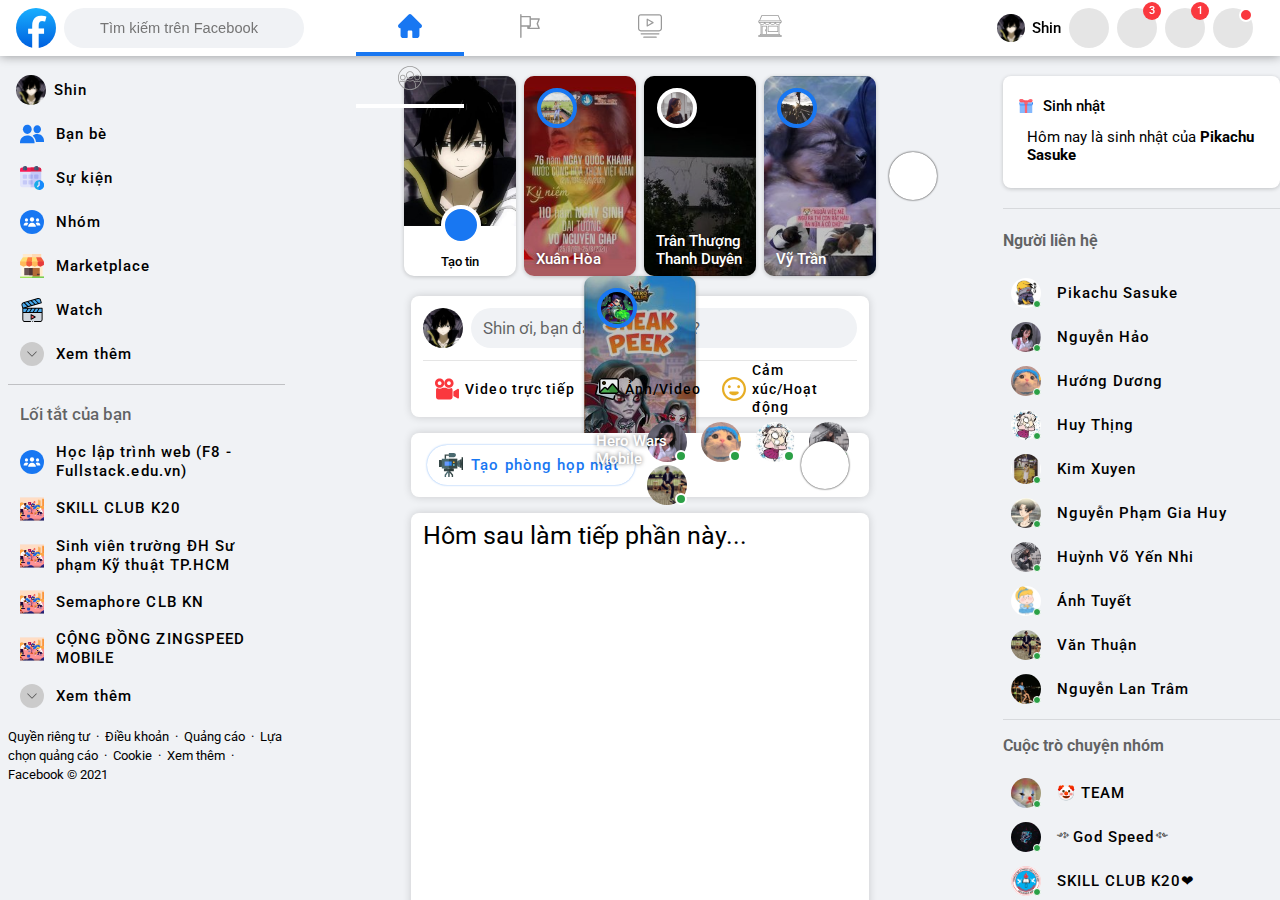
==== commit e3e49aa8: "Upload Facebook Clone" ====
--- a/Clone-Facebook/index.html
+++ b/Clone-Facebook/index.html
@@ -883,6 +883,7 @@
         </div>
     </div>
 
+    <script type="text/javascript" src="./assets/script/home.js"></script>
     <script type="text/javascript" src="./assets/script/modal.js"></script>
     <script type="text/javascript" src="./assets/script/main.js"></script>
 </body>
--- a/Clone-Facebook/assets/css/content.css
+++ b/Clone-Facebook/assets/css/content.css
@@ -295,7 +295,7 @@
 }
 .story__user__name {
     color: #fff;
-    font-size: 1.5rem;
+    font-size: 1.4rem;
     font-weight: 500;
     position: absolute;
     bottom: 0;
